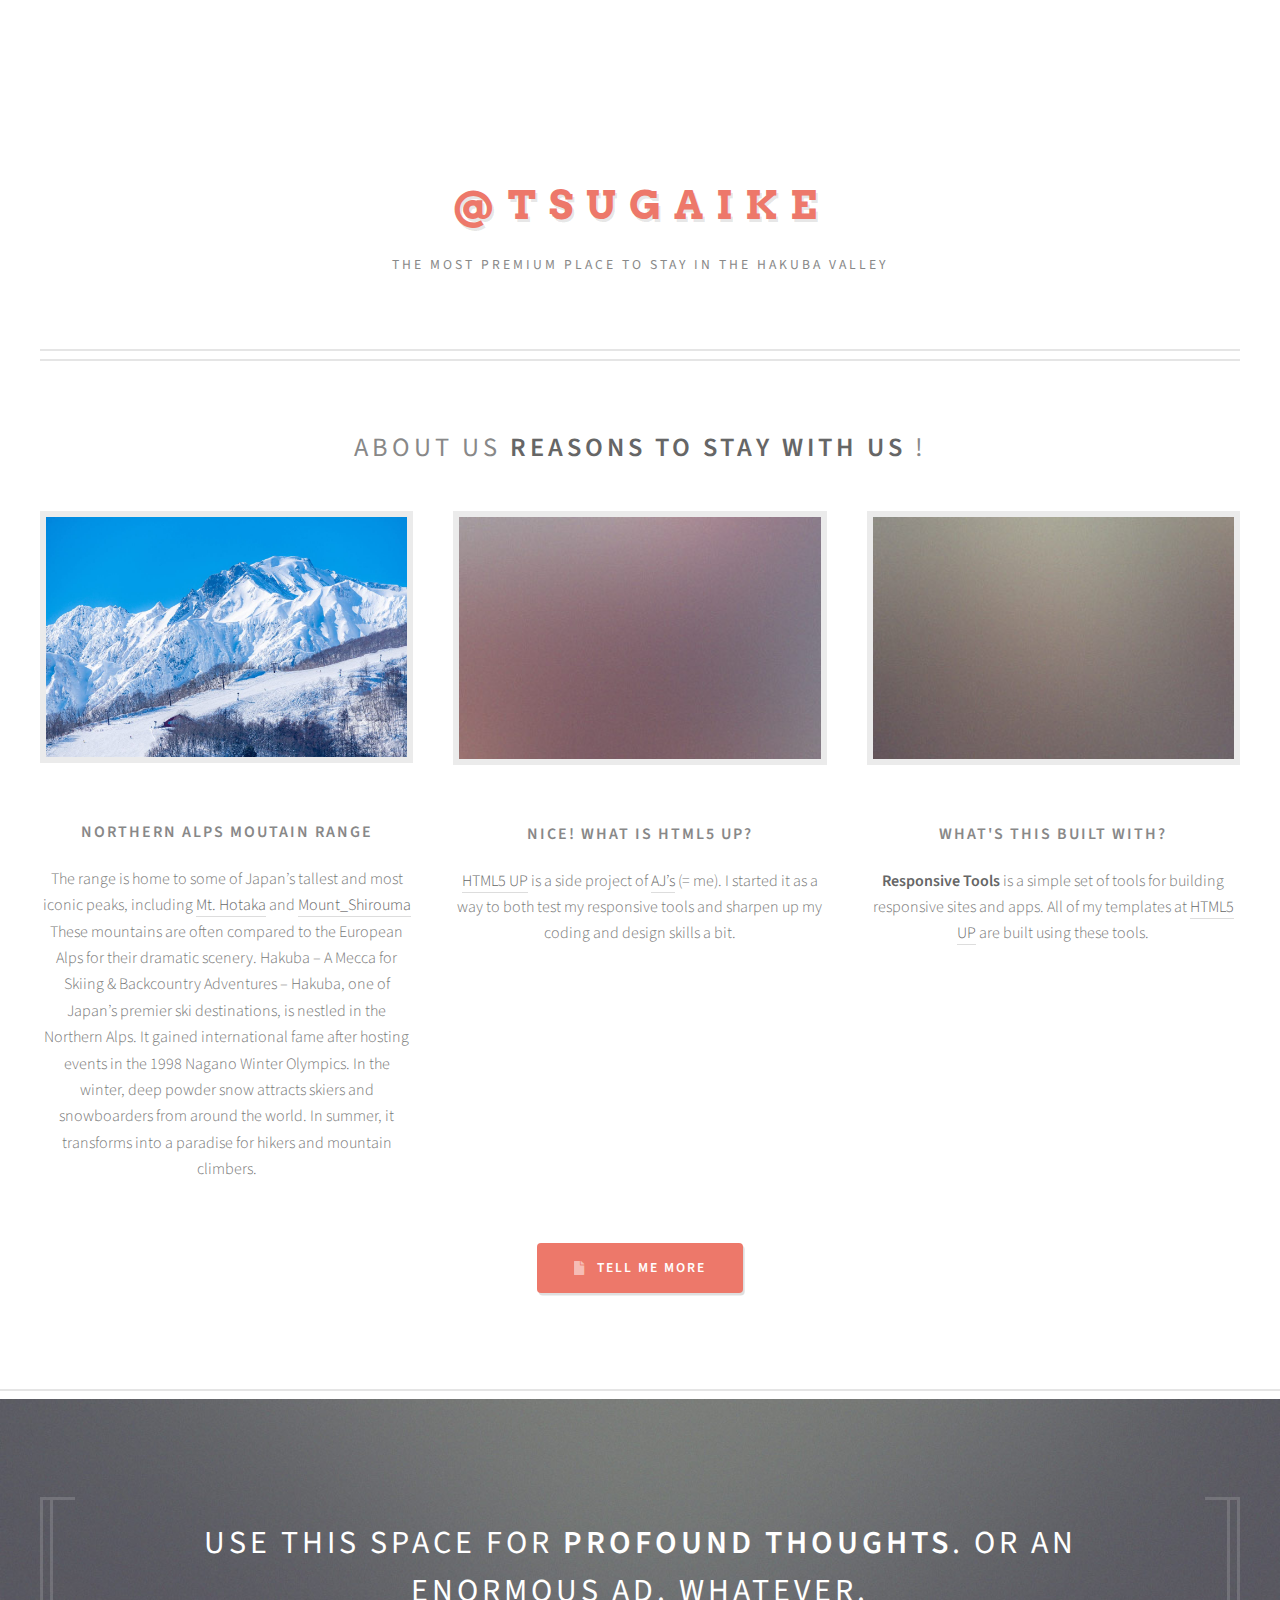
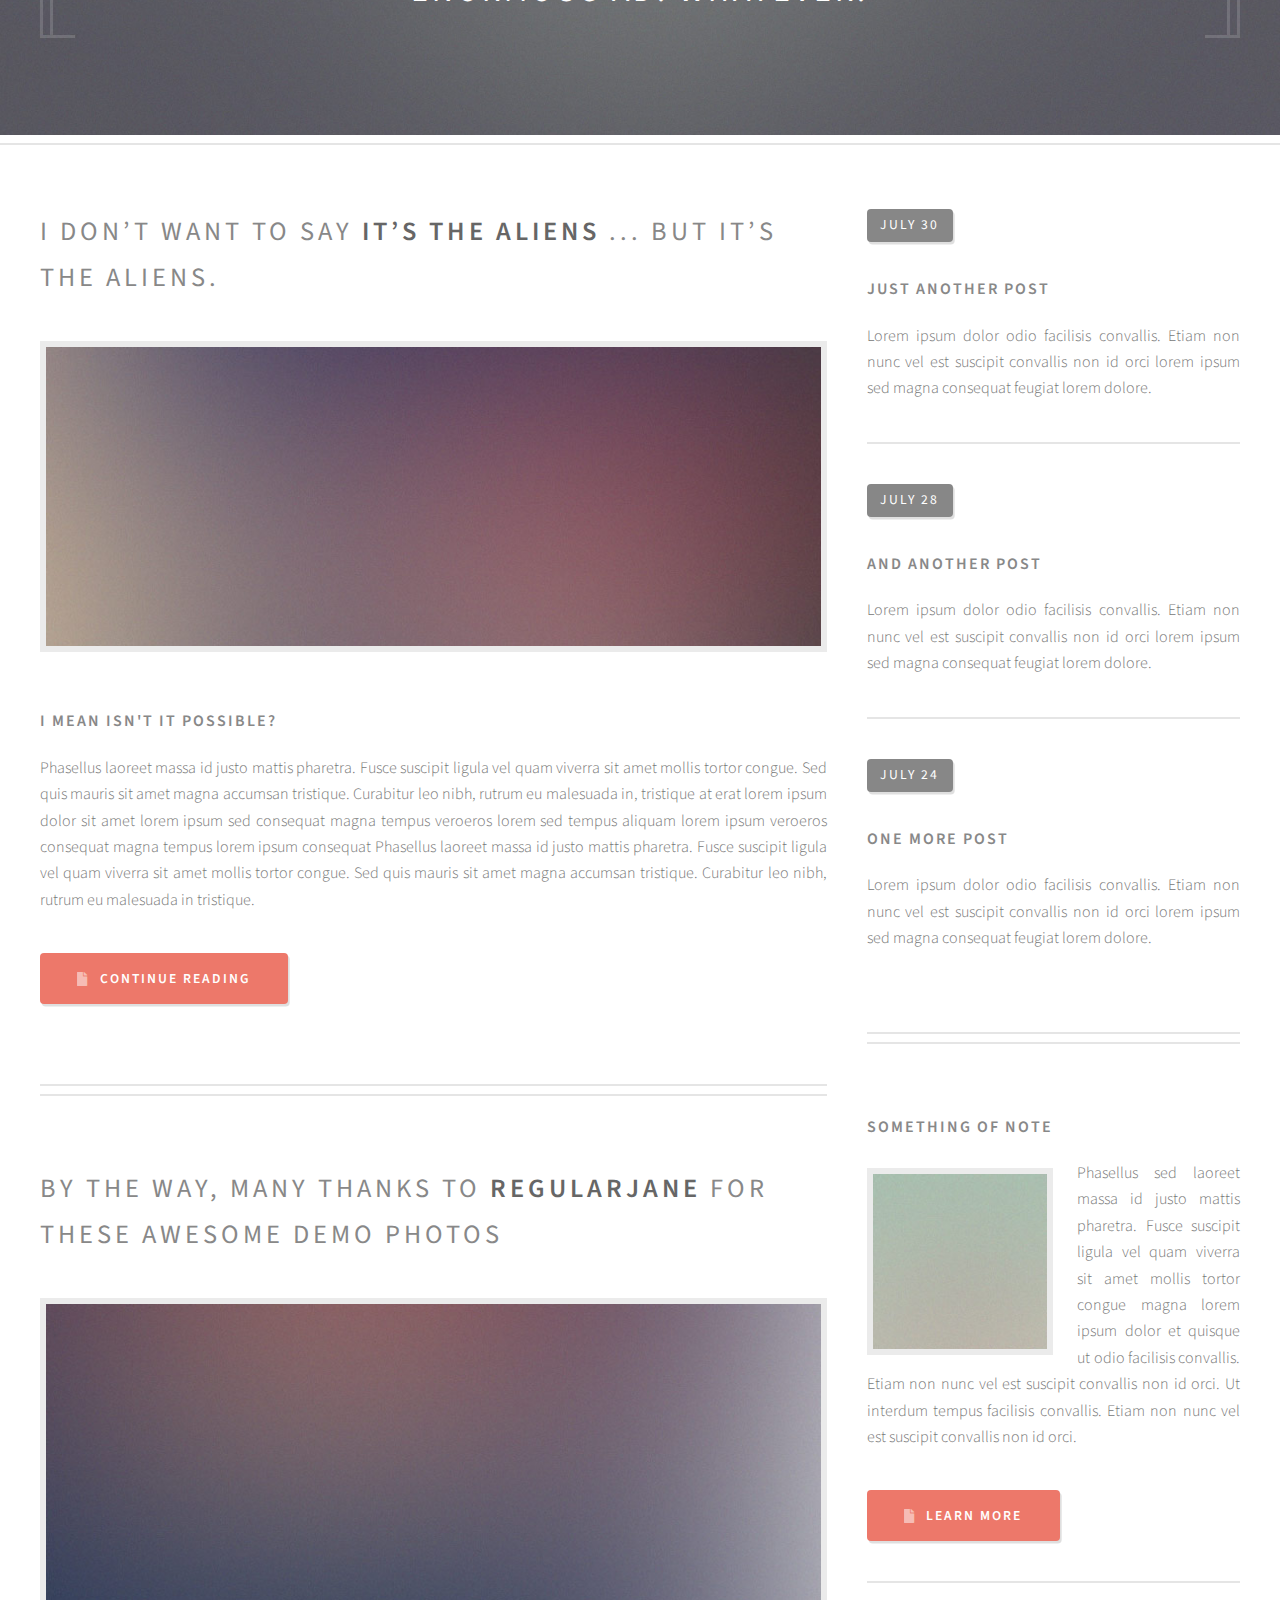
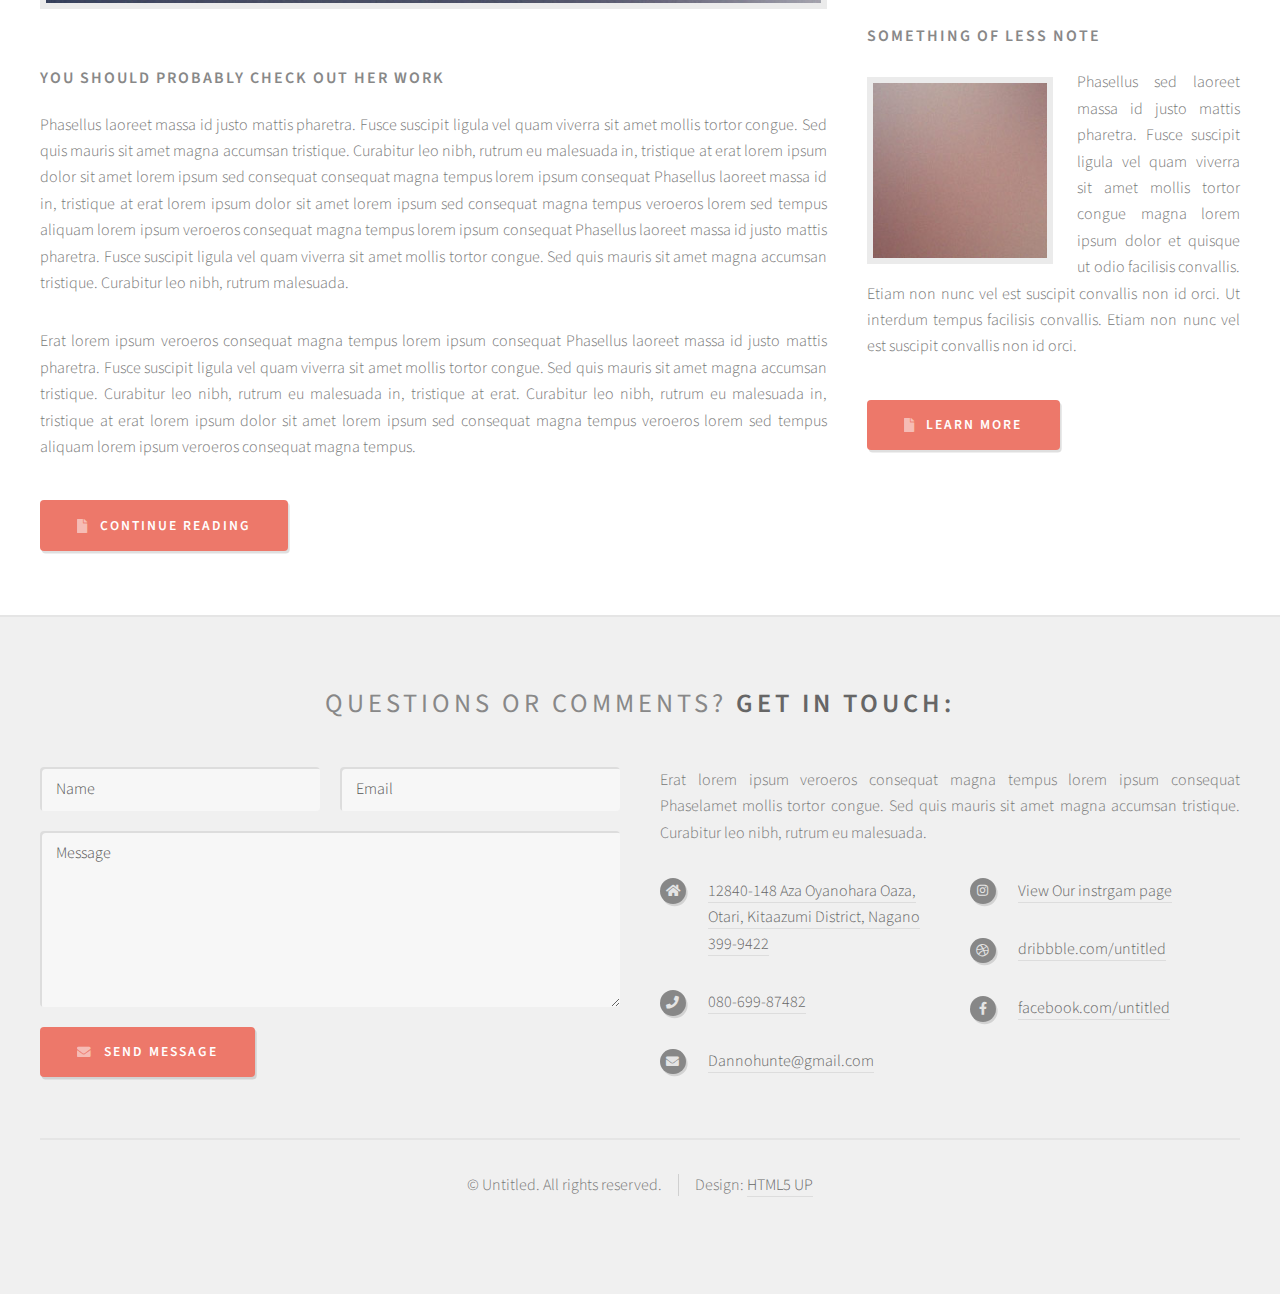
==== index.html @ 31a121dd "Update index.html" ====
<!DOCTYPE HTML>
<!--
	Strongly Typed by HTML5 UP
	html5up.net | @ajlkn
	Free for personal and commercial use under the CCA 3.0 license (html5up.net/license)
-->
<html>
	<head>
		<title>@Tsugaike </title>

		<meta charset="utf-8" />
		<meta name="viewport" content="width=device-width, initial-scale=1, user-scalable=no" />
		<link rel="stylesheet" href="assets/css/main.css" />
		<link rel="icon" type= "image/jpg" href="ski-resort-hakuba_8.jpg">
	</head>
	<body class="homepage is-preload">
		<div id="page-wrapper">

			<!-- Header -->
				<section id="header">
					<div class="container">

						<!-- Logo -->
						        <ing src = "ski-resort-hakuba_8.jpg"  >
							<h1 id="logo">@Tsugaike </h1>
							<p> The most premium place to stay in the Hakuba valley </p>

						

					</div>
				</section>

			<!-- Features -->
				<section id="features">
					<div class="container">
						<header>
							<h2> about us  <strong> reasons to stay with us </strong>!</h2>
						</header>
						<div class="row aln-center">
							<div class="col-4 col-6-medium col-12-small">

								<!-- Feature -->
									<section>
										<a href="#" class="image featured"><img src="ski-resort-hakuba_8.jpg" alt="" /></a>
										<header>
											<h3> northern alps moutain range </h3>
										</header>
										<p> The range is home to some of Japan’s tallest and most iconic peaks, including <a href="https://en.wikipedia.org/wiki/Mount_Hotakadake" target=_blank >Mt. Hotaka</a> and <A href ="https://en.wikipedia.org/wiki/Mount_Shirouma" target=_blank>Mount_Shirouma</A> These mountains are often compared to the European Alps for their dramatic scenery.

Hakuba – A Mecca for Skiing & Backcountry Adventures – Hakuba, one of Japan’s premier ski destinations, is nestled in the Northern Alps. It gained international fame after hosting events in the 1998 Nagano Winter Olympics. In the winter, deep powder snow attracts skiers and snowboarders from around the world. In summer, it transforms into a paradise for hikers and mountain climbers.
										
									</section>

							</div>
							<div class="col-4 col-6-medium col-12-small">

								<!-- Feature -->
									<section>
										<a href="#" class="image featured"><img src="images/pic02.jpg" alt="" /></a>
										<header>
											<h3>Nice! What is HTML5 UP?</h3>
										</header>
										<p><a href="http://html5up.net">HTML5 UP</a> is a side project of <a href="http://twitter.com/ajlkn">AJ’s</a> (= me).
										I started it as a way to both test my responsive tools and sharpen up my coding
										and design skills a bit.</p>
									</section>

							</div>
							<div class="col-4 col-6-medium col-12-small">

								<!-- Feature -->
									<section>
										<a href="#" class="image featured"><img src="images/pic03.jpg" alt="" /></a>
										<header>
											<h3>What's this built with?</h3>
										</header>
										<p><strong>Responsive Tools</strong> is a simple set of tools for building responsive
										sites and apps. All of my templates at <a href="http://html5up.net">HTML5 UP</a> are built using these tools.</p>
									</section>

							</div>
							<div class="col-12">
								<ul class="actions">
									<li><a href="#" class="button icon solid fa-file">Tell Me More</a></li>
								</ul>
							</div>
						</div>
					</div>
				</section>

			<!-- Banner -->
				<section id="banner">
					<div class="container">
						<p>Use this space for <strong>profound thoughts</strong>.<br />
						Or an enormous ad. Whatever.</p>
					</div>
				</section>

			<!-- Main -->
				<section id="main">
					<div class="container">
						<div class="row">

							<!-- Content -->
								<div id="content" class="col-8 col-12-medium">

									<!-- Post -->
										<article class="box post">
											<header>
												<h2><a href="#">I don’t want to say <strong>it’s the aliens</strong> ...<br />
												but it’s the aliens.</a></h2>
											</header>
											<a href="#" class="image featured"><img src="images/pic04.jpg" alt="" /></a>
											<h3>I mean isn't it possible?</h3>
											<p>Phasellus laoreet massa id justo mattis pharetra. Fusce suscipit
											ligula vel quam viverra sit amet mollis tortor congue. Sed quis mauris
											sit amet magna accumsan tristique. Curabitur leo nibh, rutrum eu malesuada
											in, tristique at erat lorem ipsum dolor sit amet lorem ipsum sed consequat
											magna tempus veroeros lorem sed tempus aliquam lorem ipsum veroeros
											consequat magna tempus lorem ipsum consequat Phasellus laoreet massa id
											justo mattis pharetra. Fusce suscipit ligula vel quam viverra sit amet
											mollis tortor congue. Sed quis mauris sit amet magna accumsan tristique.
											Curabitur leo nibh, rutrum eu malesuada in tristique.</p>
											<ul class="actions">
												<li><a href="#" class="button icon solid fa-file">Continue Reading</a></li>
											</ul>
										</article>

									<!-- Post -->
										<article class="box post">
											<header>
												<h2><a href="#">By the way, many thanks to <strong>regularjane</strong>
												for these awesome demo photos</a></h2>
											</header>
											<a href="#" class="image featured"><img src="images/pic05.jpg" alt="" /></a>
											<h3>You should probably check out her work</h3>
											<p>Phasellus laoreet massa id justo mattis pharetra. Fusce suscipit
											ligula vel quam viverra sit amet mollis tortor congue. Sed quis mauris
											sit amet magna accumsan tristique. Curabitur leo nibh, rutrum eu malesuada
											in, tristique at erat lorem ipsum dolor sit amet lorem ipsum sed consequat
											consequat magna tempus lorem ipsum consequat Phasellus laoreet massa id
											in, tristique at erat lorem ipsum dolor sit amet lorem ipsum sed consequat
											magna tempus veroeros lorem sed tempus aliquam lorem ipsum veroeros
											consequat magna tempus lorem ipsum consequat Phasellus laoreet massa id
											justo mattis pharetra. Fusce suscipit ligula vel quam viverra sit amet
											mollis tortor congue. Sed quis mauris sit amet magna accumsan tristique.
											Curabitur leo nibh, rutrum malesuada.</p>
											<p>Erat lorem ipsum veroeros consequat magna tempus lorem ipsum consequat
											Phasellus laoreet massa id justo mattis pharetra. Fusce suscipit ligula
											vel quam viverra sit amet mollis tortor congue. Sed quis mauris sit amet
											magna accumsan tristique. Curabitur leo nibh, rutrum eu malesuada in,
											tristique at erat. Curabitur leo nibh, rutrum eu malesuada in, tristique
											at erat lorem ipsum dolor sit amet lorem ipsum sed consequat magna
											tempus veroeros lorem sed tempus aliquam lorem ipsum veroeros consequat
											magna tempus.</p>
											<ul class="actions">
												<li><a href="#" class="button icon solid fa-file">Continue Reading</a></li>
											</ul>
										</article>

								</div>

							<!-- Sidebar -->
								<div id="sidebar" class="col-4 col-12-medium">

									<!-- Excerpts -->
										<section>
											<ul class="divided">
												<li>

													<!-- Excerpt -->
														<article class="box excerpt">
															<header>
																<span class="date">July 30</span>
																<h3><a href="#">Just another post</a></h3>
															</header>
															<p>Lorem ipsum dolor odio facilisis convallis. Etiam non nunc vel est
															suscipit convallis non id orci lorem ipsum sed magna consequat feugiat lorem dolore.</p>
														</article>

												</li>
												<li>

													<!-- Excerpt -->
														<article class="box excerpt">
															<header>
																<span class="date">July 28</span>
																<h3><a href="#">And another post</a></h3>
															</header>
															<p>Lorem ipsum dolor odio facilisis convallis. Etiam non nunc vel est
															suscipit convallis non id orci lorem ipsum sed magna consequat feugiat lorem dolore.</p>
														</article>

												</li>
												<li>

													<!-- Excerpt -->
														<article class="box excerpt">
															<header>
																<span class="date">July 24</span>
																<h3><a href="#">One more post</a></h3>
															</header>
															<p>Lorem ipsum dolor odio facilisis convallis. Etiam non nunc vel est
															suscipit convallis non id orci lorem ipsum sed magna consequat feugiat lorem dolore.</p>
														</article>

												</li>
											</ul>
										</section>

									<!-- Highlights -->
										<section>
											<ul class="divided">
												<li>

													<!-- Highlight -->
														<article class="box highlight">
															<header>
																<h3><a href="#">Something of note</a></h3>
															</header>
															<a href="#" class="image left"><img src="images/pic06.jpg" alt="" /></a>
															<p>Phasellus sed laoreet massa id justo mattis pharetra. Fusce suscipit ligula vel quam
															viverra sit amet mollis tortor congue magna lorem ipsum dolor et quisque ut odio facilisis
															convallis. Etiam non nunc vel est suscipit convallis non id orci. Ut interdum tempus
															facilisis convallis. Etiam non nunc vel est suscipit convallis non id orci.</p>
															<ul class="actions">
																<li><a href="#" class="button icon solid fa-file">Learn More</a></li>
															</ul>
														</article>

												</li>
												<li>

													<!-- Highlight -->
														<article class="box highlight">
															<header>
																<h3><a href="#">Something of less note</a></h3>
															</header>
															<a href="#" class="image left"><img src="images/pic07.jpg" alt="" /></a>
															<p>Phasellus sed laoreet massa id justo mattis pharetra. Fusce suscipit ligula vel quam
															viverra sit amet mollis tortor congue magna lorem ipsum dolor et quisque ut odio facilisis
															convallis. Etiam non nunc vel est suscipit convallis non id orci. Ut interdum tempus
															facilisis convallis. Etiam non nunc vel est suscipit convallis non id orci.</p>
															<ul class="actions">
																<li><a href="#" class="button icon solid fa-file">Learn More</a></li>
															</ul>
														</article>

												</li>
											</ul>
										</section>

								</div>

						</div>
					</div>
				</section>

			<!-- Footer -->
				<section id="footer">
					<div class="container">
						<header>
							<h2>Questions or comments? <strong>Get in touch:</strong></h2>
						</header>
						<div class="row">
							<div class="col-6 col-12-medium">
								<section>
									<form method="post" action="#">
										<div class="row gtr-50">
											<div class="col-6 col-12-small">
												<input name="name" placeholder="Name" type="text" />
											</div>
											<div class="col-6 col-12-small">
												<input name="email" placeholder="Email" type="text" />
											</div>
											<div class="col-12">
												<textarea name="message" placeholder="Message"></textarea>
											</div>
											<div class="col-12">
												<a href="dannohunter@gmail.com" class="form-button-submit button icon solid fa-envelope">Send Message</a>
											</div>
										</div>
									</form>
								</section>
							</div>
							<div class="col-6 col-12-medium">
								<section>
									<p>Erat lorem ipsum veroeros consequat magna tempus lorem ipsum consequat Phaselamet
									mollis tortor congue. Sed quis mauris sit amet magna accumsan tristique. Curabitur
									leo nibh, rutrum eu malesuada.</p>
									<div class="row">
										<div class="col-6 col-12-small">
											<ul class="icons">
												<li class="icon solid fa-home">
												<a href="https://www.google.com/maps/place/'@Tsugaike'/@36.7524312,137.8669618,610m/data=!3m2!1e3!4b1!4m9!3m8!1s0x5ff7ccdcc2e6ad03:0x7ef85ee8446714c2!5m2!4m1!1i2!8m2!3d36.7524312!4d137.8695367!16s%2Fg%2F11b7vy5gbr?entry=ttu&g_ep=EgoyMDI1MDIyNi4xIKXMDSoASAFQAw%3D%3D" target =_blank title = "View on google maps" >	
												 12840-148 Aza Oyanohara Oaza, Otari, Kitaazumi District, Nagano 399-9422
												</a>
												</li>
												<li class="icon solid fa-phone">
												 <a href="tel:080-699-87482">080-699-87482</a>
												</li>
												<li class="icon solid fa-envelope">
													<a href="Dannohunte@gmail.com">Dannohunte@gmail.com</a>
												</li>
											</ul>
										</div>
										<div class="col-6 col-12-small">
											<ul class="icons">
												<li class="icon brands fa-instagram">
													<a href="https://www.instagram.com/attsugaike/" target =_blank> View Our instrgam page  </a>
												</li>
												<li class="icon brands fa-dribbble">
													<a href="#">dribbble.com/untitled</a>
												</li>
												<li class="icon brands fa-facebook-f">
													<a href="#">facebook.com/untitled</a>
												</li>
											</ul>
										</div>
									</div>
								</section>
							</div>
						</div>
					</div>
					<div id="copyright" class="container">
						<ul class="links">
							<li>&copy; Untitled. All rights reserved.</li><li>Design: <a href="http://html5up.net">HTML5 UP</a></li>
						</ul>
					</div>
				</section>

		</div>

		<!-- Scripts -->
			<script src="assets/js/jquery.min.js"></script>
			<script src="assets/js/jquery.dropotron.min.js"></script>
			<script src="assets/js/browser.min.js"></script>
			<script src="assets/js/breakpoints.min.js"></script>
			<script src="assets/js/util.js"></script>
			<script src="assets/js/main.js"></script>

	</body>
</html>
---- assets/css/main.css ----
@import url("fontawesome-all.min.css");
@import url("https://fonts.googleapis.com/css?family=Source+Sans+Pro:300,400,600|Arvo:700");

/*
	Strongly Typed by HTML5 UP
	html5up.net | @ajlkn
	Free for personal and commercial use under the CCA 3.0 license (html5up.net/license)
*/

html, body, div, span, applet, object,
iframe, h1, h2, h3, h4, h5, h6, p, blockquote,
pre, a, abbr, acronym, address, big, cite,
code, del, dfn, em, img, ins, kbd, q, s, samp,
small, strike, strong, sub, sup, tt, var, b,
u, i, center, dl, dt, dd, ol, ul, li, fieldset,
form, label, legend, table, caption, tbody,
tfoot, thead, tr, th, td, article, aside,
canvas, details, embed, figure, figcaption,
footer, header, hgroup, menu, nav, output, ruby,
section, summary, time, mark, audio, video {
	margin: 0;
	padding: 0;
	border: 0;
	font-size: 100%;
	font: inherit;
	vertical-align: baseline;}

article, aside, details, figcaption, figure,
footer, header, hgroup, menu, nav, section {
	display: block;}
        body {
            background-image: src="ski-resort-hakuba_8.jpg";
            background-size: cover; 
            background-position: center; 
            background-repeat: no-repeat;
        }

body {
	line-height: 1;
}

ol, ul {
	list-style: none;
}

blockquote, q {
	quotes: none;
}

	blockquote:before, blockquote:after, q:before, q:after {
		content: '';
		content: none;
	}

table {
	border-collapse: collapse;
	border-spacing: 0;
}

body {
	-webkit-text-size-adjust: none;
}

mark {
	background-color: transparent;
	color: inherit;
}

input::-moz-focus-inner {
	border: 0;
	padding: 0;
}

input, select, textarea {
	-moz-appearance: none;
	-webkit-appearance: none;
	-ms-appearance: none;
	appearance: none;
}

/* Basic */

	html {
		box-sizing: border-box;
	}

	*, *:before, *:after {
		box-sizing: inherit;
	}

	body {
		background: #f0f0f0;
	}

		body.is-preload *, body.is-preload *:before, body.is-preload *:after {
			-moz-animation: none !important;
			-webkit-animation: none !important;
			-ms-animation: none !important;
			animation: none !important;
			-moz-transition: none !important;
			-webkit-transition: none !important;
			-ms-transition: none !important;
			transition: none !important;
		}

	body, input, textarea, select {
		font-family: 'Source Sans Pro';
		font-weight: 300;
		color: #777;
		line-height: 1.65em;
		font-size: 15pt;
	}

	h1, h2, h3, h4, h5, h6 {
		font-weight: 600;
		text-transform: uppercase;
		color: #888;
	}

	h1 a, h2 a, h3 a, h4 a, h5 a, h6 a {
		color: inherit;
		text-decoration: none;
		border: 0;
	}

	h2 {
		font-size: 1.65em;
		font-weight: 400;
		letter-spacing: 4px;
		margin: 0 0 1.5em 0;
		line-height: 1.75em;
	}

	h3 {
		font-size: 1em;
		letter-spacing: 2px;
		margin: 0 0 1.25em 0;
	}

	a {
		-moz-transition: color 0.25s ease-in-out, border-bottom-color 0.25s ease-in-out;
		-webkit-transition: color 0.25s ease-in-out, border-bottom-color 0.25s ease-in-out;
		-ms-transition: color 0.25s ease-in-out, border-bottom-color 0.25s ease-in-out;
		transition: color 0.25s ease-in-out, border-bottom-color 0.25s ease-in-out;
		color: #666;
		text-decoration: none;
		border-bottom: solid 1px #ddd;
	}

		a strong {
			-moz-transition: color 0.25s ease-in-out, border-bottom-color 0.25s ease-in-out;
			-webkit-transition: color 0.25s ease-in-out, border-bottom-color 0.25s ease-in-out;
			-ms-transition: color 0.25s ease-in-out, border-bottom-color 0.25s ease-in-out;
			transition: color 0.25s ease-in-out, border-bottom-color 0.25s ease-in-out;
		}

		a:hover {
			color: #ed786a;
			border-bottom-color: rgba(255, 255, 255, 0);
		}

			a:hover strong {
				color: #ed786a;
			}

	strong, b {
		font-weight: 600;
		color: #666;
	}

	em, i {
		font-style: italic;
	}

	sub {
		position: relative;
		top: 0.5em;
		font-size: 0.8em;
	}

	sup {
		position: relative;
		top: -0.5em;
		font-size: 0.8em;
	}

	hr {
		border: 0;
		border-top: solid 1px #ddd;
	}

	blockquote {
		border-left: solid 0.5em #ddd;
		padding: 1em 0 1em 2em;
		font-style: italic;
	}

	p {
		text-align: justify;
		margin-bottom: 2em;
	}

	ul, ol, dl, table, blockquote {
		margin-bottom: 2em;
	}

	br.clear {
		clear: both;
	}

/* Container */

	.container {
		margin: 0 auto;
		max-width: 100%;
		width: 70em;
	}

		@media screen and (max-width: 1680px) {

			.container {
				width: 68em;
			}

		}

		@media screen and (max-width: 1280px) {

			.container {
				width: calc(100% - 80px);
			}

		}

		@media screen and (max-width: 980px) {

			.container {
				width: calc(100% - 100px);
			}

		}

		@media screen and (max-width: 736px) {

			.container {
				width: calc(100% - 40px);
			}

		}

/* Row */

	.row {
		display: flex;
		flex-wrap: wrap;
		box-sizing: border-box;
		align-items: stretch;
	}

		.row > * {
			box-sizing: border-box;
		}

		.row.gtr-uniform > * > :last-child {
			margin-bottom: 0;
		}

		.row.aln-left {
			justify-content: flex-start;
		}

		.row.aln-center {
			justify-content: center;
		}

		.row.aln-right {
			justify-content: flex-end;
		}

		.row.aln-top {
			align-items: flex-start;
		}

		.row.aln-middle {
			align-items: center;
		}

		.row.aln-bottom {
			align-items: flex-end;
		}

		.row > .imp {
			order: -1;
		}

		.row > .col-1 {
			width: 8.33333%;
		}

		.row > .off-1 {
			margin-left: 8.33333%;
		}

		.row > .col-2 {
			width: 16.66667%;
		}

		.row > .off-2 {
			margin-left: 16.66667%;
		}

		.row > .col-3 {
			width: 25%;
		}

		.row > .off-3 {
			margin-left: 25%;
		}

		.row > .col-4 {
			width: 33.33333%;
		}

		.row > .off-4 {
			margin-left: 33.33333%;
		}

		.row > .col-5 {
			width: 41.66667%;
		}

		.row > .off-5 {
			margin-left: 41.66667%;
		}

		.row > .col-6 {
			width: 50%;
		}

		.row > .off-6 {
			margin-left: 50%;
		}

		.row > .col-7 {
			width: 58.33333%;
		}

		.row > .off-7 {
			margin-left: 58.33333%;
		}

		.row > .col-8 {
			width: 66.66667%;
		}

		.row > .off-8 {
			margin-left: 66.66667%;
		}

		.row > .col-9 {
			width: 75%;
		}

		.row > .off-9 {
			margin-left: 75%;
		}

		.row > .col-10 {
			width: 83.33333%;
		}

		.row > .off-10 {
			margin-left: 83.33333%;
		}

		.row > .col-11 {
			width: 91.66667%;
		}

		.row > .off-11 {
			margin-left: 91.66667%;
		}

		.row > .col-12 {
			width: 100%;
		}

		.row > .off-12 {
			margin-left: 100%;
		}

		.row.gtr-0 {
			margin-top: 0px;
			margin-left: 0px;
		}

			.row.gtr-0 > * {
				padding: 0px 0 0 0px;
			}

			.row.gtr-0.gtr-uniform {
				margin-top: 0px;
			}

				.row.gtr-0.gtr-uniform > * {
					padding-top: 0px;
				}

		.row.gtr-25 {
			margin-top: -12.5px;
			margin-left: -12.5px;
		}

			.row.gtr-25 > * {
				padding: 12.5px 0 0 12.5px;
			}

			.row.gtr-25.gtr-uniform {
				margin-top: -12.5px;
			}

				.row.gtr-25.gtr-uniform > * {
					padding-top: 12.5px;
				}

		.row.gtr-50 {
			margin-top: -25px;
			margin-left: -25px;
		}

			.row.gtr-50 > * {
				padding: 25px 0 0 25px;
			}

			.row.gtr-50.gtr-uniform {
				margin-top: -25px;
			}

				.row.gtr-50.gtr-uniform > * {
					padding-top: 25px;
				}

		.row {
			margin-top: -50px;
			margin-left: -50px;
		}

			.row > * {
				padding: 50px 0 0 50px;
			}

			.row.gtr-uniform {
				margin-top: -50px;
			}

				.row.gtr-uniform > * {
					padding-top: 50px;
				}

		.row.gtr-150 {
			margin-top: -75px;
			margin-left: -75px;
		}

			.row.gtr-150 > * {
				padding: 75px 0 0 75px;
			}

			.row.gtr-150.gtr-uniform {
				margin-top: -75px;
			}

				.row.gtr-150.gtr-uniform > * {
					padding-top: 75px;
				}

		.row.gtr-200 {
			margin-top: -100px;
			margin-left: -100px;
		}

			.row.gtr-200 > * {
				padding: 100px 0 0 100px;
			}

			.row.gtr-200.gtr-uniform {
				margin-top: -100px;
			}

				.row.gtr-200.gtr-uniform > * {
					padding-top: 100px;
				}

		@media screen and (max-width: 1680px) {

			.row {
				display: flex;
				flex-wrap: wrap;
				box-sizing: border-box;
				align-items: stretch;
			}

				.row > * {
					box-sizing: border-box;
				}

				.row.gtr-uniform > * > :last-child {
					margin-bottom: 0;
				}

				.row.aln-left {
					justify-content: flex-start;
				}

				.row.aln-center {
					justify-content: center;
				}

				.row.aln-right {
					justify-content: flex-end;
				}

				.row.aln-top {
					align-items: flex-start;
				}

				.row.aln-middle {
					align-items: center;
				}

				.row.aln-bottom {
					align-items: flex-end;
				}

				.row > .imp-xlarge {
					order: -1;
				}

				.row > .col-1-xlarge {
					width: 8.33333%;
				}

				.row > .off-1-xlarge {
					margin-left: 8.33333%;
				}

				.row > .col-2-xlarge {
					width: 16.66667%;
				}

				.row > .off-2-xlarge {
					margin-left: 16.66667%;
				}

				.row > .col-3-xlarge {
					width: 25%;
				}

				.row > .off-3-xlarge {
					margin-left: 25%;
				}

				.row > .col-4-xlarge {
					width: 33.33333%;
				}

				.row > .off-4-xlarge {
					margin-left: 33.33333%;
				}

				.row > .col-5-xlarge {
					width: 41.66667%;
				}

				.row > .off-5-xlarge {
					margin-left: 41.66667%;
				}

				.row > .col-6-xlarge {
					width: 50%;
				}

				.row > .off-6-xlarge {
					margin-left: 50%;
				}

				.row > .col-7-xlarge {
					width: 58.33333%;
				}

				.row > .off-7-xlarge {
					margin-left: 58.33333%;
				}

				.row > .col-8-xlarge {
					width: 66.66667%;
				}

				.row > .off-8-xlarge {
					margin-left: 66.66667%;
				}

				.row > .col-9-xlarge {
					width: 75%;
				}

				.row > .off-9-xlarge {
					margin-left: 75%;
				}

				.row > .col-10-xlarge {
					width: 83.33333%;
				}

				.row > .off-10-xlarge {
					margin-left: 83.33333%;
				}

				.row > .col-11-xlarge {
					width: 91.66667%;
				}

				.row > .off-11-xlarge {
					margin-left: 91.66667%;
				}

				.row > .col-12-xlarge {
					width: 100%;
				}

				.row > .off-12-xlarge {
					margin-left: 100%;
				}

				.row.gtr-0 {
					margin-top: 0px;
					margin-left: 0px;
				}

					.row.gtr-0 > * {
						padding: 0px 0 0 0px;
					}

					.row.gtr-0.gtr-uniform {
						margin-top: 0px;
					}

						.row.gtr-0.gtr-uniform > * {
							padding-top: 0px;
						}

				.row.gtr-25 {
					margin-top: -12.5px;
					margin-left: -12.5px;
				}

					.row.gtr-25 > * {
						padding: 12.5px 0 0 12.5px;
					}

					.row.gtr-25.gtr-uniform {
						margin-top: -12.5px;
					}

						.row.gtr-25.gtr-uniform > * {
							padding-top: 12.5px;
						}

				.row.gtr-50 {
					margin-top: -25px;
					margin-left: -25px;
				}

					.row.gtr-50 > * {
						padding: 25px 0 0 25px;
					}

					.row.gtr-50.gtr-uniform {
						margin-top: -25px;
					}

						.row.gtr-50.gtr-uniform > * {
							padding-top: 25px;
						}

				.row {
					margin-top: -50px;
					margin-left: -50px;
				}

					.row > * {
						padding: 50px 0 0 50px;
					}

					.row.gtr-uniform {
						margin-top: -50px;
					}

						.row.gtr-uniform > * {
							padding-top: 50px;
						}

				.row.gtr-150 {
					margin-top: -75px;
					margin-left: -75px;
				}

					.row.gtr-150 > * {
						padding: 75px 0 0 75px;
					}

					.row.gtr-150.gtr-uniform {
						margin-top: -75px;
					}

						.row.gtr-150.gtr-uniform > * {
							padding-top: 75px;
						}

				.row.gtr-200 {
					margin-top: -100px;
					margin-left: -100px;
				}

					.row.gtr-200 > * {
						padding: 100px 0 0 100px;
					}

					.row.gtr-200.gtr-uniform {
						margin-top: -100px;
					}

						.row.gtr-200.gtr-uniform > * {
							padding-top: 100px;
						}

		}

		@media screen and (max-width: 1280px) {

			.row {
				display: flex;
				flex-wrap: wrap;
				box-sizing: border-box;
				align-items: stretch;
			}

				.row > * {
					box-sizing: border-box;
				}

				.row.gtr-uniform > * > :last-child {
					margin-bottom: 0;
				}

				.row.aln-left {
					justify-content: flex-start;
				}

				.row.aln-center {
					justify-content: center;
				}

				.row.aln-right {
					justify-content: flex-end;
				}

				.row.aln-top {
					align-items: flex-start;
				}

				.row.aln-middle {
					align-items: center;
				}

				.row.aln-bottom {
					align-items: flex-end;
				}

				.row > .imp-large {
					order: -1;
				}

				.row > .col-1-large {
					width: 8.33333%;
				}

				.row > .off-1-large {
					margin-left: 8.33333%;
				}

				.row > .col-2-large {
					width: 16.66667%;
				}

				.row > .off-2-large {
					margin-left: 16.66667%;
				}

				.row > .col-3-large {
					width: 25%;
				}

				.row > .off-3-large {
					margin-left: 25%;
				}

				.row > .col-4-large {
					width: 33.33333%;
				}

				.row > .off-4-large {
					margin-left: 33.33333%;
				}

				.row > .col-5-large {
					width: 41.66667%;
				}

				.row > .off-5-large {
					margin-left: 41.66667%;
				}

				.row > .col-6-large {
					width: 50%;
				}

				.row > .off-6-large {
					margin-left: 50%;
				}

				.row > .col-7-large {
					width: 58.33333%;
				}

				.row > .off-7-large {
					margin-left: 58.33333%;
				}

				.row > .col-8-large {
					width: 66.66667%;
				}

				.row > .off-8-large {
					margin-left: 66.66667%;
				}

				.row > .col-9-large {
					width: 75%;
				}

				.row > .off-9-large {
					margin-left: 75%;
				}

				.row > .col-10-large {
					width: 83.33333%;
				}

				.row > .off-10-large {
					margin-left: 83.33333%;
				}

				.row > .col-11-large {
					width: 91.66667%;
				}

				.row > .off-11-large {
					margin-left: 91.66667%;
				}

				.row > .col-12-large {
					width: 100%;
				}

				.row > .off-12-large {
					margin-left: 100%;
				}

				.row.gtr-0 {
					margin-top: 0px;
					margin-left: 0px;
				}

					.row.gtr-0 > * {
						padding: 0px 0 0 0px;
					}

					.row.gtr-0.gtr-uniform {
						margin-top: 0px;
					}

						.row.gtr-0.gtr-uniform > * {
							padding-top: 0px;
						}

				.row.gtr-25 {
					margin-top: -10px;
					margin-left: -10px;
				}

					.row.gtr-25 > * {
						padding: 10px 0 0 10px;
					}

					.row.gtr-25.gtr-uniform {
						margin-top: -10px;
					}

						.row.gtr-25.gtr-uniform > * {
							padding-top: 10px;
						}

				.row.gtr-50 {
					margin-top: -20px;
					margin-left: -20px;
				}

					.row.gtr-50 > * {
						padding: 20px 0 0 20px;
					}

					.row.gtr-50.gtr-uniform {
						margin-top: -20px;
					}

						.row.gtr-50.gtr-uniform > * {
							padding-top: 20px;
						}

				.row {
					margin-top: -40px;
					margin-left: -40px;
				}

					.row > * {
						padding: 40px 0 0 40px;
					}

					.row.gtr-uniform {
						margin-top: -40px;
					}

						.row.gtr-uniform > * {
							padding-top: 40px;
						}

				.row.gtr-150 {
					margin-top: -60px;
					margin-left: -60px;
				}

					.row.gtr-150 > * {
						padding: 60px 0 0 60px;
					}

					.row.gtr-150.gtr-uniform {
						margin-top: -60px;
					}

						.row.gtr-150.gtr-uniform > * {
							padding-top: 60px;
						}

				.row.gtr-200 {
					margin-top: -80px;
					margin-left: -80px;
				}

					.row.gtr-200 > * {
						padding: 80px 0 0 80px;
					}

					.row.gtr-200.gtr-uniform {
						margin-top: -80px;
					}

						.row.gtr-200.gtr-uniform > * {
							padding-top: 80px;
						}

		}

		@media screen and (max-width: 980px) {

			.row {
				display: flex;
				flex-wrap: wrap;
				box-sizing: border-box;
				align-items: stretch;
			}

				.row > * {
					box-sizing: border-box;
				}

				.row.gtr-uniform > * > :last-child {
					margin-bottom: 0;
				}

				.row.aln-left {
					justify-content: flex-start;
				}

				.row.aln-center {
					justify-content: center;
				}

				.row.aln-right {
					justify-content: flex-end;
				}

				.row.aln-top {
					align-items: flex-start;
				}

				.row.aln-middle {
					align-items: center;
				}

				.row.aln-bottom {
					align-items: flex-end;
				}

				.row > .imp-medium {
					order: -1;
				}

				.row > .col-1-medium {
					width: 8.33333%;
				}

				.row > .off-1-medium {
					margin-left: 8.33333%;
				}

				.row > .col-2-medium {
					width: 16.66667%;
				}

				.row > .off-2-medium {
					margin-left: 16.66667%;
				}

				.row > .col-3-medium {
					width: 25%;
				}

				.row > .off-3-medium {
					margin-left: 25%;
				}

				.row > .col-4-medium {
					width: 33.33333%;
				}

				.row > .off-4-medium {
					margin-left: 33.33333%;
				}

				.row > .col-5-medium {
					width: 41.66667%;
				}

				.row > .off-5-medium {
					margin-left: 41.66667%;
				}

				.row > .col-6-medium {
					width: 50%;
				}

				.row > .off-6-medium {
					margin-left: 50%;
				}

				.row > .col-7-medium {
					width: 58.33333%;
				}

				.row > .off-7-medium {
					margin-left: 58.33333%;
				}

				.row > .col-8-medium {
					width: 66.66667%;
				}

				.row > .off-8-medium {
					margin-left: 66.66667%;
				}

				.row > .col-9-medium {
					width: 75%;
				}

				.row > .off-9-medium {
					margin-left: 75%;
				}

				.row > .col-10-medium {
					width: 83.33333%;
				}

				.row > .off-10-medium {
					margin-left: 83.33333%;
				}

				.row > .col-11-medium {
					width: 91.66667%;
				}

				.row > .off-11-medium {
					margin-left: 91.66667%;
				}

				.row > .col-12-medium {
					width: 100%;
				}

				.row > .off-12-medium {
					margin-left: 100%;
				}

				.row.gtr-0 {
					margin-top: 0px;
					margin-left: 0px;
				}

					.row.gtr-0 > * {
						padding: 0px 0 0 0px;
					}

					.row.gtr-0.gtr-uniform {
						margin-top: 0px;
					}

						.row.gtr-0.gtr-uniform > * {
							padding-top: 0px;
						}

				.row.gtr-25 {
					margin-top: -12.5px;
					margin-left: -12.5px;
				}

					.row.gtr-25 > * {
						padding: 12.5px 0 0 12.5px;
					}

					.row.gtr-25.gtr-uniform {
						margin-top: -12.5px;
					}

						.row.gtr-25.gtr-uniform > * {
							padding-top: 12.5px;
						}

				.row.gtr-50 {
					margin-top: -25px;
					margin-left: -25px;
				}

					.row.gtr-50 > * {
						padding: 25px 0 0 25px;
					}

					.row.gtr-50.gtr-uniform {
						margin-top: -25px;
					}

						.row.gtr-50.gtr-uniform > * {
							padding-top: 25px;
						}

				.row {
					margin-top: -50px;
					margin-left: -50px;
				}

					.row > * {
						padding: 50px 0 0 50px;
					}

					.row.gtr-uniform {
						margin-top: -50px;
					}

						.row.gtr-uniform > * {
							padding-top: 50px;
						}

				.row.gtr-150 {
					margin-top: -75px;
					margin-left: -75px;
				}

					.row.gtr-150 > * {
						padding: 75px 0 0 75px;
					}

					.row.gtr-150.gtr-uniform {
						margin-top: -75px;
					}

						.row.gtr-150.gtr-uniform > * {
							padding-top: 75px;
						}

				.row.gtr-200 {
					margin-top: -100px;
					margin-left: -100px;
				}

					.row.gtr-200 > * {
						padding: 100px 0 0 100px;
					}

					.row.gtr-200.gtr-uniform {
						margin-top: -100px;
					}

						.row.gtr-200.gtr-uniform > * {
							padding-top: 100px;
						}

		}

		@media screen and (max-width: 736px) {

			.row {
				display: flex;
				flex-wrap: wrap;
				box-sizing: border-box;
				align-items: stretch;
			}

				.row > * {
					box-sizing: border-box;
				}

				.row.gtr-uniform > * > :last-child {
					margin-bottom: 0;
				}

				.row.aln-left {
					justify-content: flex-start;
				}

				.row.aln-center {
					justify-content: center;
				}

				.row.aln-right {
					justify-content: flex-end;
				}

				.row.aln-top {
					align-items: flex-start;
				}

				.row.aln-middle {
					align-items: center;
				}

				.row.aln-bottom {
					align-items: flex-end;
				}

				.row > .imp-small {
					order: -1;
				}

				.row > .col-1-small {
					width: 8.33333%;
				}

				.row > .off-1-small {
					margin-left: 8.33333%;
				}

				.row > .col-2-small {
					width: 16.66667%;
				}

				.row > .off-2-small {
					margin-left: 16.66667%;
				}

				.row > .col-3-small {
					width: 25%;
				}

				.row > .off-3-small {
					margin-left: 25%;
				}

				.row > .col-4-small {
					width: 33.33333%;
				}

				.row > .off-4-small {
					margin-left: 33.33333%;
				}

				.row > .col-5-small {
					width: 41.66667%;
				}

				.row > .off-5-small {
					margin-left: 41.66667%;
				}

				.row > .col-6-small {
					width: 50%;
				}

				.row > .off-6-small {
					margin-left: 50%;
				}

				.row > .col-7-small {
					width: 58.33333%;
				}

				.row > .off-7-small {
					margin-left: 58.33333%;
				}

				.row > .col-8-small {
					width: 66.66667%;
				}

				.row > .off-8-small {
					margin-left: 66.66667%;
				}

				.row > .col-9-small {
					width: 75%;
				}

				.row > .off-9-small {
					margin-left: 75%;
				}

				.row > .col-10-small {
					width: 83.33333%;
				}

				.row > .off-10-small {
					margin-left: 83.33333%;
				}

				.row > .col-11-small {
					width: 91.66667%;
				}

				.row > .off-11-small {
					margin-left: 91.66667%;
				}

				.row > .col-12-small {
					width: 100%;
				}

				.row > .off-12-small {
					margin-left: 100%;
				}

				.row.gtr-0 {
					margin-top: 0px;
					margin-left: 0px;
				}

					.row.gtr-0 > * {
						padding: 0px 0 0 0px;
					}

					.row.gtr-0.gtr-uniform {
						margin-top: 0px;
					}

						.row.gtr-0.gtr-uniform > * {
							padding-top: 0px;
						}

				.row.gtr-25 {
					margin-top: -7.5px;
					margin-left: -7.5px;
				}

					.row.gtr-25 > * {
						padding: 7.5px 0 0 7.5px;
					}

					.row.gtr-25.gtr-uniform {
						margin-top: -7.5px;
					}

						.row.gtr-25.gtr-uniform > * {
							padding-top: 7.5px;
						}

				.row.gtr-50 {
					margin-top: -15px;
					margin-left: -15px;
				}

					.row.gtr-50 > * {
						padding: 15px 0 0 15px;
					}

					.row.gtr-50.gtr-uniform {
						margin-top: -15px;
					}

						.row.gtr-50.gtr-uniform > * {
							padding-top: 15px;
						}

				.row {
					margin-top: -30px;
					margin-left: -30px;
				}

					.row > * {
						padding: 30px 0 0 30px;
					}

					.row.gtr-uniform {
						margin-top: -30px;
					}

						.row.gtr-uniform > * {
							padding-top: 30px;
						}

				.row.gtr-150 {
					margin-top: -45px;
					margin-left: -45px;
				}

					.row.gtr-150 > * {
						padding: 45px 0 0 45px;
					}

					.row.gtr-150.gtr-uniform {
						margin-top: -45px;
					}

						.row.gtr-150.gtr-uniform > * {
							padding-top: 45px;
						}

				.row.gtr-200 {
					margin-top: -60px;
					margin-left: -60px;
				}

					.row.gtr-200 > * {
						padding: 60px 0 0 60px;
					}

					.row.gtr-200.gtr-uniform {
						margin-top: -60px;
					}

						.row.gtr-200.gtr-uniform > * {
							padding-top: 60px;
						}

		}

/* Sections/Article */

	section, article {
		margin-bottom: 3em;
	}

	section > :last-child,
	article > :last-child,
	section:last-child,
	article:last-child {
		margin-bottom: 0;
	}

/* Image */

	.image {
		-moz-transition: opacity 0.25s ease-in-out;
		-webkit-transition: opacity 0.25s ease-in-out;
		-ms-transition: opacity 0.25s ease-in-out;
		transition: opacity 0.25s ease-in-out;
		display: inline-block;
		border: solid 6px #ebebeb !important;
	}

		.image:hover {
			opacity: 0.9;
		}

		.image img {
			display: block;
			width: 100%;
		}

		.image.fit {
			display: block;
			width: 100%;
		}

		.image.featured {
			display: block;
			width: 100%;
			margin: 0 0 3.5em 0;
		}

		.image.left {
			float: left;
			margin: 0 1.5em 1.5em 0;
			position: relative;
			top: 0.5em;
		}

		.image.centered {
			display: block;
			margin: 0 0 2em 0;
		}

			.image.centered img {
				margin: 0 auto;
				width: auto;
			}

/* List */

	ul {
		list-style: disc;
		padding-left: 1em;
	}

		ul li {
			padding-left: 0.5em;
			margin: 0.75em 0 0.75em 0;
		}

			ul li:first-child {
				margin-top: 0;
			}

	ol {
		list-style: decimal;
		padding-left: 1em;
	}

		ol li {
			padding-left: 0.5em;
			margin: 0.75em 0 0.75em 0;
		}

			ol li:first-child {
				margin-top: 0;
			}

/* Links */

	ul.links {
		list-style: none;
		padding-left: 0;
	}

		ul.links li {
			display: inline;
			border-left: solid 1px #d0d0d0;
			padding-left: 1em;
			margin: 0 0 0 1em;
		}

			ul.links li:first-child {
				margin-left: 0;
				padding-left: 0;
				border-left: 0;
			}

/* Actions */

	ul.actions {
		margin-top: 2.5em;
		clear: both;
		list-style: none;
		padding-left: 0;
	}

		ul.actions li {
			padding-left: 0;
			display: inline-block;
			margin: 0 0 0 1em;
		}

			ul.actions li:first-child {
				margin-left: 0;
			}

/* Divided */

	ul.divided {
		list-style: none;
		padding-left: 0;
	}

		ul.divided li {
			border-top: solid 2px #e5e5e5;
			padding-left: 0;
			margin: 2.5em 0 0 0;
			padding: 2.5em 0 0 0;
		}

			ul.divided li:first-child {
				border-top: 0;
				margin-top: 0;
				padding-top: 0;
			}

/* Icons */

	ul.icons {
		list-style: none;
		padding-left: 0;
	}

		ul.icons > li {
			position: relative;
			padding: 2em 0 0 3em;
			margin: 0;
		}

			ul.icons > li:before {
				position: absolute;
				left: 0;
				top: 2.6em;
				display: block;
				font-size: 0.8em;
				background: #878787;
				color: #e4e4e4;
				width: 2em;
				height: 2em;
				border-radius: 2em;
				line-height: 2em;
				text-align: center;
				box-shadow: 0.125em 0.175em 0 0 rgba(0, 0, 0, 0.125);
			}

			ul.icons > li:first-child {
				padding-top: 0;
			}

				ul.icons > li:first-child:before {
					top: 0;
				}

/* Form */

	form label {
		font-weight: 600;
		text-transform: uppercase;
		color: #888;
		display: block;
		margin: 0 0 1em 0;
	}

	form input[type="text"],
	form input[type="email"],
	form input[type="password"],
	form select,
	form textarea {
		-moz-transition: background-color 0.25s ease-in-out;
		-webkit-transition: background-color 0.25s ease-in-out;
		-ms-transition: background-color 0.25s ease-in-out;
		transition: background-color 0.25s ease-in-out;
		-webkit-appearance: none;
		display: block;
		border: 0;
		background: #e8e8e8;
		width: 100%;
		box-shadow: inset 2px 2px 0px 0px rgba(0, 0, 0, 0.1);
		border-radius: 4px;
		line-height: 1.25em;
		padding: 0.75em 1em 0.75em 1em;
	}

		form input[type="text"]:focus,
		form input[type="email"]:focus,
		form input[type="password"]:focus,
		form select:focus,
		form textarea:focus {
			background: #f0f0f0;
		}

	form textarea {
		min-height: 11em;
	}

	form ::-webkit-input-placeholder {
		color: #555 !important;
		line-height: 1.35em;
	}

	form :-moz-placeholder {
		color: #555 !important;
	}

	form ::-moz-placeholder {
		color: #555 !important;
	}

	form :-ms-input-placeholder {
		color: #555 !important;
	}

	form ::-moz-focus-inner {
		border: 0;
	}

/* Table */

	table {
		width: 100%;
	}

		table tbody tr {
			border-top: solid 1px #E5E5E5;
		}

			table tbody tr:first-child {
				border-top: 0;
			}

		table td {
			padding: 0.75em 1em 0.75em 1em;
		}

		table th {
			text-align: left;
			font-weight: bold;
			padding: 0.75em 1em 0.75em 1em;
		}

		table thead {
			background: #878787;
			color: #fff;
			font-weight: 400;
			text-transform: uppercase;
			border: 0;
			box-shadow: 0.125em 0.175em 0 0 rgba(0, 0, 0, 0.125);
			font-size: 0.85em;
			letter-spacing: 2px;
		}

		table tfoot {
			background: #F0F0F0;
			border-top: solid 2px #E5E5E5;
		}

/* Button */

	input[type="button"],
	input[type="submit"],
	input[type="reset"],
	button,
	.button {
		-moz-transition: all 0.25s ease-in-out;
		-webkit-transition: all 0.25s ease-in-out;
		-ms-transition: all 0.25s ease-in-out;
		transition: all 0.25s ease-in-out;
		-webkit-appearance: none;
		position: relative;
		display: inline-block;
		background: #ed786a;
		color: #fff !important;
		text-transform: uppercase;
		border-radius: 4px;
		border: 0;
		outline: 0;
		font-size: 1em;
		box-shadow: 0.125em 0.175em 0 0 rgba(0, 0, 0, 0.125);
		font-weight: 600;
		text-align: center;
		font-size: 0.85em;
		letter-spacing: 2px;
		padding: 0.85em 2.75em 0.85em 2.75em;
	}

		input[type="button"].icon:before,
		input[type="submit"].icon:before,
		input[type="reset"].icon:before,
		button.icon:before,
		.button.icon:before {
			position: relative;
			padding-right: 0.75em;
			opacity: 0.5;
			top: 0.05em;
		}

		input[type="button"]:hover,
		input[type="submit"]:hover,
		input[type="reset"]:hover,
		button:hover,
		.button:hover {
			background: #fd887a;
		}

		input[type="button"]:active,
		input[type="submit"]:active,
		input[type="reset"]:active,
		button:active,
		.button:active {
			background: #ed786a;
		}

		input[type="button"].alt,
		input[type="submit"].alt,
		input[type="reset"].alt,
		button.alt,
		.button.alt {
			background: #878787;
		}

			input[type="button"].alt:hover,
			input[type="submit"].alt:hover,
			input[type="reset"].alt:hover,
			button.alt:hover,
			.button.alt:hover {
				background: #979797;
			}

			input[type="button"].alt:active,
			input[type="submit"].alt:active,
			input[type="reset"].alt:active,
			button.alt:active,
			.button.alt:active {
				background: #878787;
			}

/* Box */

	.no-sidebar .box.post > header {
		text-align: center;
	}

	.box.excerpt .date {
		background: #878787;
		color: #fff;
		font-weight: 400;
		text-transform: uppercase;
		border-radius: 4px;
		border: 0;
		box-shadow: 0.125em 0.175em 0 0 rgba(0, 0, 0, 0.125);
		display: inline-block;
		font-size: 0.85em;
		letter-spacing: 2px;
		padding: 0.25em 1em 0.25em 1em;
		margin: 0 0 2.5em 0;
	}

/* Icons */

	.icon {
		text-decoration: none;
		position: relative;
		text-decoration: none;
	}

		.icon:before {
			-moz-osx-font-smoothing: grayscale;
			-webkit-font-smoothing: antialiased;
			display: inline-block;
			font-style: normal;
			font-variant: normal;
			text-rendering: auto;
			line-height: 1;
			text-transform: none !important;
			font-family: 'Font Awesome 5 Free';
			font-weight: 400;
		}

		.icon:before {
			line-height: inherit;
		}

		.icon > .label {
			display: none;
		}

		.icon.solid:before {
			font-weight: 900;
		}

		.icon.brands:before {
			font-family: 'Font Awesome 5 Brands';
		}

/* Page Wrapper */

	#page-wrapper > section {
		margin-bottom: 0;
	}

/* Header */

	#header {
		position: relative;
		position: relative;
		background: #fff;
		text-align: center;
	}

		#header > .container {
			padding: 14em 0 7em 0;
			border-bottom: solid 2px #e5e5e5;
			box-shadow: inset 0px -8px 0px 0px #fff, inset 0px -10px 0px 0px #e5e5e5;
		}

		#header h1 {
			font-family: 'Arvo';
			font-weight: 700;
			color: #ed786a;
			text-shadow: 0.05em 0.075em 0 rgba(0, 0, 0, 0.1);
			font-size: 3em;
			letter-spacing: 13px;
		}

			#header h1 a {
				border: 0;
			}

		#header p {
			text-transform: uppercase;
			font-weight: 400;
			color: #888;
			margin: 2.5em 0 0 0;
			font-size: 0.85em;
			letter-spacing: 3px;
			text-align: center;
		}

/* Nav */

	#nav {
		position: absolute;
		top: 3em;
		left: 0;
		width: 100%;
		cursor: default;
	}

		#nav > ul > li {
			display: inline-block;
			padding-right: 2em;
		}

			#nav > ul > li:last-child {
				padding-right: 0;
			}

			#nav > ul > li > a {
				border: 0;
				text-decoration: none;
				text-transform: uppercase;
				font-weight: 400;
				color: #777;
				outline: 0;
				display: block;
			}

				#nav > ul > li > a:before {
					display: inline-block;
					background: #878787;
					color: #e4e4e4;
					width: 2.25em;
					font-size: 0.8em;
					height: 2.25em;
					border-radius: 2.25em;
					line-height: 2.1em;
					text-align: center;
					box-shadow: 0.125em 0.175em 0 0 rgba(0, 0, 0, 0.125);
					margin-right: 0.75em;
					-moz-transition: color 0.25s ease-in-out, background 0.25s ease-in-out;
					-webkit-transition: color 0.25s ease-in-out, background 0.25s ease-in-out;
					-o-transition: color 0.25s ease-in-out, background 0.25s ease-in-out;
					-ms-transition: color 0.25s ease-in-out, background 0.25s ease-in-out;
					transition: color 0.25s ease-in-out, background 0.25s ease-in-out;
				}

				#nav > ul > li > a > span {
					-moz-transition: color 0.25s ease-in-out;
					-webkit-transition: color 0.25s ease-in-out;
					-o-transition: color 0.25s ease-in-out;
					-ms-transition: color 0.25s ease-in-out;
					transition: color 0.25s ease-in-out;
					font-size: 0.85em;
					letter-spacing: 3px;
				}

			#nav > ul > li > ul {
				display: none;
			}

			#nav > ul > li.active > a:before,
			#nav > ul > li:hover > a:before {
				background: #ED786A;
				color: #fff;
			}

			#nav > ul > li.active > a > span,
			#nav > ul > li:hover > a > span {
				color: #ED786A;
			}

	.dropotron {
		text-align: left;
		border: solid 1px #e5e5e5;
		border-radius: 4px;
		background: #fff;
		background: rgba(255, 255, 255, 0.965);
		box-shadow: 0px 2px 2px 0px rgba(0, 0, 0, 0.1);
		padding: 0.75em 0 0.5em 0;
		min-width: 12em;
		margin-top: calc(-0.5em + 1px);
		margin-left: -2px;
		list-style: none;
	}

		.dropotron.level-0 {
			margin-top: 1.5em;
			margin-left: -1em;
		}

			.dropotron.level-0:after {
				content: '';
				display: block;
				position: absolute;
				left: 1.25em;
				top: calc(-0.75em + 1px);
				border-left: solid 0.75em rgba(255, 255, 255, 0);
				border-right: solid 0.75em rgba(255, 255, 255, 0);
				border-bottom: solid 0.75em #fff;
			}

			.dropotron.level-0:before {
				content: '';
				display: block;
				position: absolute;
				left: 1.25em;
				top: -0.75em;
				border-left: solid 0.75em rgba(255, 255, 255, 0);
				border-right: solid 0.75em rgba(255, 255, 255, 0);
				border-bottom: solid 0.75em #ccc;
			}

		.dropotron span, .dropotron a {
			display: block;
			padding: 0.3em 1em 0.3em 1em;
			border: 0;
			border-top: solid 1px #f0f0f0;
			outline: 0;
		}

		.dropotron li {
			padding-left: 0;
			margin: 0;
		}

			.dropotron li:first-child > span, .dropotron li:first-child > a {
				border-top: 0;
				padding-top: 0;
			}

			.dropotron li:hover > span, .dropotron li:hover > a {
				-moz-transition: color 0.25s ease-in-out, border-bottom-color 0.25s ease-in-out;
				-webkit-transition: color 0.25s ease-in-out, border-bottom-color 0.25s ease-in-out;
				-ms-transition: color 0.25s ease-in-out, border-bottom-color 0.25s ease-in-out;
				transition: color 0.25s ease-in-out, border-bottom-color 0.25s ease-in-out;
				color: #ed786a;
			}

/* Features */

	#features {
		position: relative;
		overflow: hidden;
		background: #fff;
		text-align: center;
		padding: 6em 0;
	}

		#features p {
			text-align: center;
		}

		#features ul.actions {
			margin-top: 1.25em;
		}

/* Banner */

	#banner {
		position: relative;
		overflow: hidden;
		background: #fff;
		color: #fff;
		text-align: center;
		border-top: solid 2px #e5e5e5;
		border-bottom: solid 2px #e5e5e5;
		box-shadow: inset 0px -8px 0px 0px #fff, inset 0px 8px 0px 0px #fff;
		position: relative;
		text-transform: uppercase;
		background: url("../../images/banner.jpg");
		background-size: cover;
		padding: 10em 0;
	}

		#banner p {
			font-weight: 400;
			font-size: 2em;
			line-height: 1.5em;
			letter-spacing: 4px;
			text-align: center;
			margin: 0;
		}

		#banner strong {
			color: inherit;
		}

		#banner > .container {
			position: relative;
		}

			#banner > .container:before, #banner > .container:after {
				content: '';
				display: block;
				position: absolute;
				top: 50%;
				width: 35px;
				height: 141px;
				margin-top: -70px;
				background: url("images/bracket.svg");
				opacity: 0.15;
			}

			#banner > .container:before {
				left: 0;
			}

			#banner > .container:after {
				-moz-transform: scaleX(-1);
				-webkit-transform: scaleX(-1);
				-ms-transform: scaleX(-1);
				transform: scaleX(-1);
				right: 0;
			}

/* Main */

	#main {
		position: relative;
		overflow: hidden;
		background: #fff;
		padding: 6em 0;
	}

/* Content */

	#content > section,
	#content > article {
		border-top: solid 2px #e5e5e5;
		box-shadow: inset 0px 8px 0px 0px #fff, inset 0px 10px 0px 0px #e5e5e5;
		margin: 5em 0 0 0;
		padding: 5em 0 0 0;
	}

		#content > section:first-child,
		#content > article:first-child {
			border-top: 0;
			box-shadow: none;
			margin: 0;
			padding: 0;
		}

/* Sidebar */

	#sidebar > section,
	#sidebar > article {
		border-top: solid 2px #e5e5e5;
		box-shadow: inset 0px 8px 0px 0px #fff, inset 0px 10px 0px 0px #e5e5e5;
		margin: 5em 0 0 0;
		padding: 5em 0 0 0;
	}

		#sidebar > section:first-child,
		#sidebar > article:first-child {
			border-top: 0;
			box-shadow: none;
			margin: 0;
			padding: 0;
		}

/* Footer */

	#footer {
		position: relative;
		overflow: hidden;
		border-top: solid 2px #e5e5e5;
		background: #f0f0f0;
		padding: 6em 0 8em 0;
	}

		#footer form input[type="text"],
		#footer form input[type="email"],
		#footer form input[type="password"],
		#footer form select,
		#footer form textarea {
			background: #f7f7f7;
		}

			#footer form input[type="text"]:focus,
			#footer form input[type="email"]:focus,
			#footer form input[type="password"]:focus,
			#footer form select:focus,
			#footer form textarea:focus {
				background: #fff;
			}

		#footer h2 {
			text-align: center;
		}

/* Copyright */

	#copyright {
		border-top: solid 2px #e5e5e5;
		text-align: center;
		margin-top: 6em;
		padding-top: 4em;
	}

/* XLarge */

	@media screen and (max-width: 1680px) {

		/* Basic */

			body, input, textarea, select {
				font-size: 13pt;
			}

	}

/* Large */

	@media screen and (max-width: 1280px) {

		/* Basic */

			body, input, textarea, select {
				font-size: 12pt;
			}

			h2 br, h3 br, h4 br, h5 br, h6 br {
				display: none;
			}

		/* Image */

			.image.left {
				max-width: 50%;
			}

			.image.right {
				max-width: 50%;
			}

		/* Header */

			#header > .container {
				padding: 12em 0 5em 0;
			}

			#header h1 {
				font-size: 2.5em;
			}

		/* Nav */

			#nav > ul > li {
				padding-right: 1.25em;
			}

		/* Features */

			#features {
				padding: 4em 0;
			}

		/* Banner */

			#banner {
				padding: 8em 0;
			}

				#banner > .container {
					padding: 0 4em;
				}

					#banner > .container br {
						display: none;
					}

		/* Main */

			#main {
				padding: 4em 0;
			}

		/* Footer */

			#footer {
				padding: 4em 0;
			}

		/* Copyright */

			#copyright {
				margin-top: 2em;
				padding-top: 2em;
			}

	}

/* Medium */

	#navPanel, #titleBar {
		display: none;
	}

	@media screen and (max-width: 980px) {

		/* Basic */

			html, body {
				overflow-x: hidden;
			}

		/* Header */

			#header > .container {
				padding: 10em 0 7em 0;
			}

		/* Nav */

			#nav {
				display: none;
			}

		/* Nav */

			#page-wrapper {
				-moz-backface-visibility: hidden;
				-webkit-backface-visibility: hidden;
				-ms-backface-visibility: hidden;
				backface-visibility: hidden;
				-moz-transition: -moz-transform 0.5s ease;
				-webkit-transition: -webkit-transform 0.5s ease;
				-ms-transition: -ms-transform 0.5s ease;
				transition: transform 0.5s ease;
				padding-bottom: 1px;
			}

			#titleBar {
				-moz-backface-visibility: hidden;
				-webkit-backface-visibility: hidden;
				-ms-backface-visibility: hidden;
				backface-visibility: hidden;
				-moz-transition: -moz-transform 0.5s ease;
				-webkit-transition: -webkit-transform 0.5s ease;
				-ms-transition: -ms-transform 0.5s ease;
				transition: transform 0.5s ease;
				display: block;
				height: 44px;
				left: 0;
				position: fixed;
				top: 0;
				width: 100%;
				z-index: 10001;
			}

				#titleBar .toggle {
					text-decoration: none;
					position: absolute;
					left: 0;
					top: 0;
					width: 80px;
					height: 60px;
					border: 0;
				}

					#titleBar .toggle:before {
						-moz-osx-font-smoothing: grayscale;
						-webkit-font-smoothing: antialiased;
						display: inline-block;
						font-style: normal;
						font-variant: normal;
						text-rendering: auto;
						line-height: 1;
						text-transform: none !important;
						font-family: 'Font Awesome 5 Free';
						font-weight: 900;
					}

					#titleBar .toggle:before {
						display: inline-block;
						text-decoration: none;
						content: '\f0c9';
						display: block;
						width: 60px;
						height: 40px;
						background: rgba(232, 232, 232, 0.9);
						border-radius: 4px;
						position: absolute;
						left: 5px;
						top: 5px;
						box-shadow: 0.125em 0.125em 0 0 rgba(0, 0, 0, 0.15);
						text-align: center;
						line-height: 40px;
						font-size: 18px;
						color: #aaa;
					}

					#titleBar .toggle:active:before {
						opacity: 0.5;
					}

			#navPanel {
				-moz-backface-visibility: hidden;
				-webkit-backface-visibility: hidden;
				-ms-backface-visibility: hidden;
				backface-visibility: hidden;
				-moz-transform: translateX(-275px);
				-webkit-transform: translateX(-275px);
				-ms-transform: translateX(-275px);
				transform: translateX(-275px);
				-moz-transition: -moz-transform 0.5s ease;
				-webkit-transition: -webkit-transform 0.5s ease;
				-ms-transition: -ms-transform 0.5s ease;
				transition: transform 0.5s ease;
				display: block;
				height: 100%;
				left: 0;
				overflow-y: auto;
				position: fixed;
				top: 0;
				width: 275px;
				z-index: 10002;
				background: #444;
				border-right: solid 2px #3c3c3c;
				font-weight: 400;
				text-transform: uppercase;
				color: #888;
				letter-spacing: 2px;
				font-size: 0.85em;
			}

				#navPanel .link {
					display: block;
					color: #ddd;
					text-decoration: none;
					height: 44px;
					line-height: 44px;
					border: 0;
					border-top: solid 1px #3c3c3c;
					padding: 0 1em 0 1em;
				}

					#navPanel .link:first-child {
						border-top: 0;
					}

					#navPanel .link.depth-0 {
						font-weight: 600;
						color: #fff;
					}

				#navPanel .indent-1 {
					display: inline-block;
					width: 1em;
				}

				#navPanel .indent-2 {
					display: inline-block;
					width: 2em;
				}

				#navPanel .indent-3 {
					display: inline-block;
					width: 3em;
				}

				#navPanel .indent-4 {
					display: inline-block;
					width: 4em;
				}

				#navPanel .indent-5 {
					display: inline-block;
					width: 5em;
				}

				#navPanel .depth-0 {
					color: #fff;
				}

			body.navPanel-visible #page-wrapper {
				-moz-transform: translateX(275px);
				-webkit-transform: translateX(275px);
				-ms-transform: translateX(275px);
				transform: translateX(275px);
			}

			body.navPanel-visible #titleBar {
				-moz-transform: translateX(275px);
				-webkit-transform: translateX(275px);
				-ms-transform: translateX(275px);
				transform: translateX(275px);
			}

			body.navPanel-visible #navPanel {
				-moz-transform: translateX(0);
				-webkit-transform: translateX(0);
				-ms-transform: translateX(0);
				transform: translateX(0);
			}

		/* Sidebar */

			#sidebar {
				padding-top: 6em;
			}

	}

/* Small */

	@media screen and (max-width: 736px) {

		/* Basic */

			body, input, textarea, select {
				font-size: 11pt;
			}

			h2, h3, h4, h5, h6 {
				font-size: 1.2em;
				letter-spacing: 2px;
				text-align: center;
				margin: 0 0 1em 0;
			}

				h2 br, h3 br, h4 br, h5 br, h6 br {
					display: none;
				}

		/* Image */

			.image.featured {
				margin: 0 0 1.5em 0;
			}

			.image.left {
				max-width: 35%;
			}

			.image.right {
				max-width: 35%;
			}

		/* Button */

			input[type="button"],
			input[type="submit"],
			input[type="reset"],
			button,
			.button {
				letter-spacing: 2px;
				display: block;
				padding: 1em 0 1em 0;
				width: 100%;
			}

		/* Actions */

			ul.actions li {
				display: block;
				margin: 1em 0 0 0;
			}

				ul.actions li:first-child {
					margin-top: 0;
				}

		/* Box */

			.box.excerpt header {
				text-align: center;
			}

		/* Header */

			#header > .container {
				padding: 6em 0 4em 0;
			}

			#header h1 {
				font-size: 2em;
				letter-spacing: 8px;
				line-height: 1.325em;
			}

			#header p {
				margin: 1.25em 0 0 0;
				letter-spacing: 2px;
			}

		/* Banner */

			#banner {
				padding: 5em 0;
			}

				#banner > .container {
					padding: 0;
				}

					#banner > .container:before, #banner > .container:after {
						display: none;
					}

				#banner p {
					font-size: 1.25em;
				}

		/* Features */

			#features {
				padding: 2em 0;
			}

				#features ul.actions {
					margin-top: 0;
				}

		/* Main */

			#main {
				padding: 2em 0;
			}

		/* Content */

			#content > section,
			#content > article {
				margin: 3em 0 0 0;
				padding: 3em 0 0 0;
			}

		/* Sidebar */

			#sidebar {
				padding-top: 3em;
			}

				#sidebar > section,
				#sidebar > article {
					margin: 3em 0 0 0;
					padding: 3em 0 0 0;
				}

		/* Footer */

			#footer {
				padding: 2em 0;
			}

				#footer ul.icons {
					margin-bottom: 0;
				}

		/* Copyright */

			#copyright .links {
				margin-bottom: 0;
			}

				#copyright .links li {
					display: block;
					padding-left: 0;
					margin-left: 0;
					border-left: 0;
				}

	}
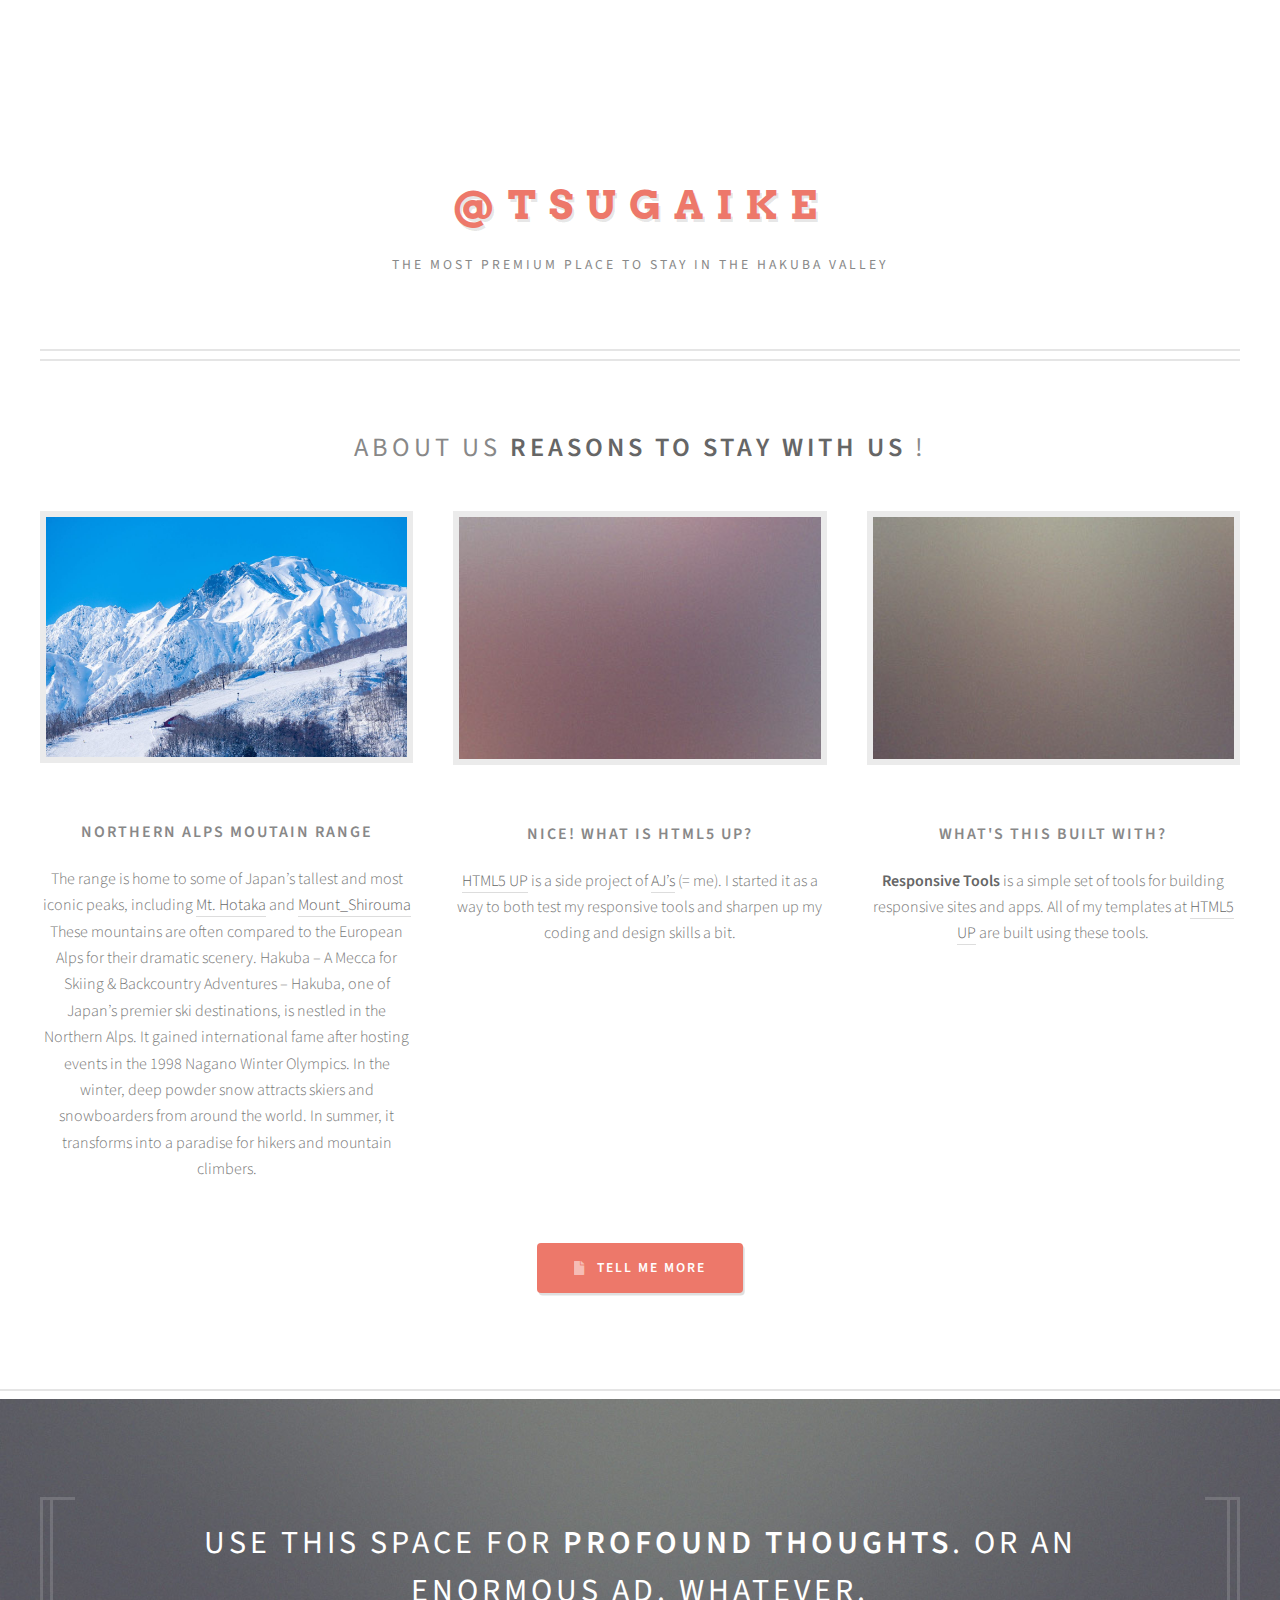
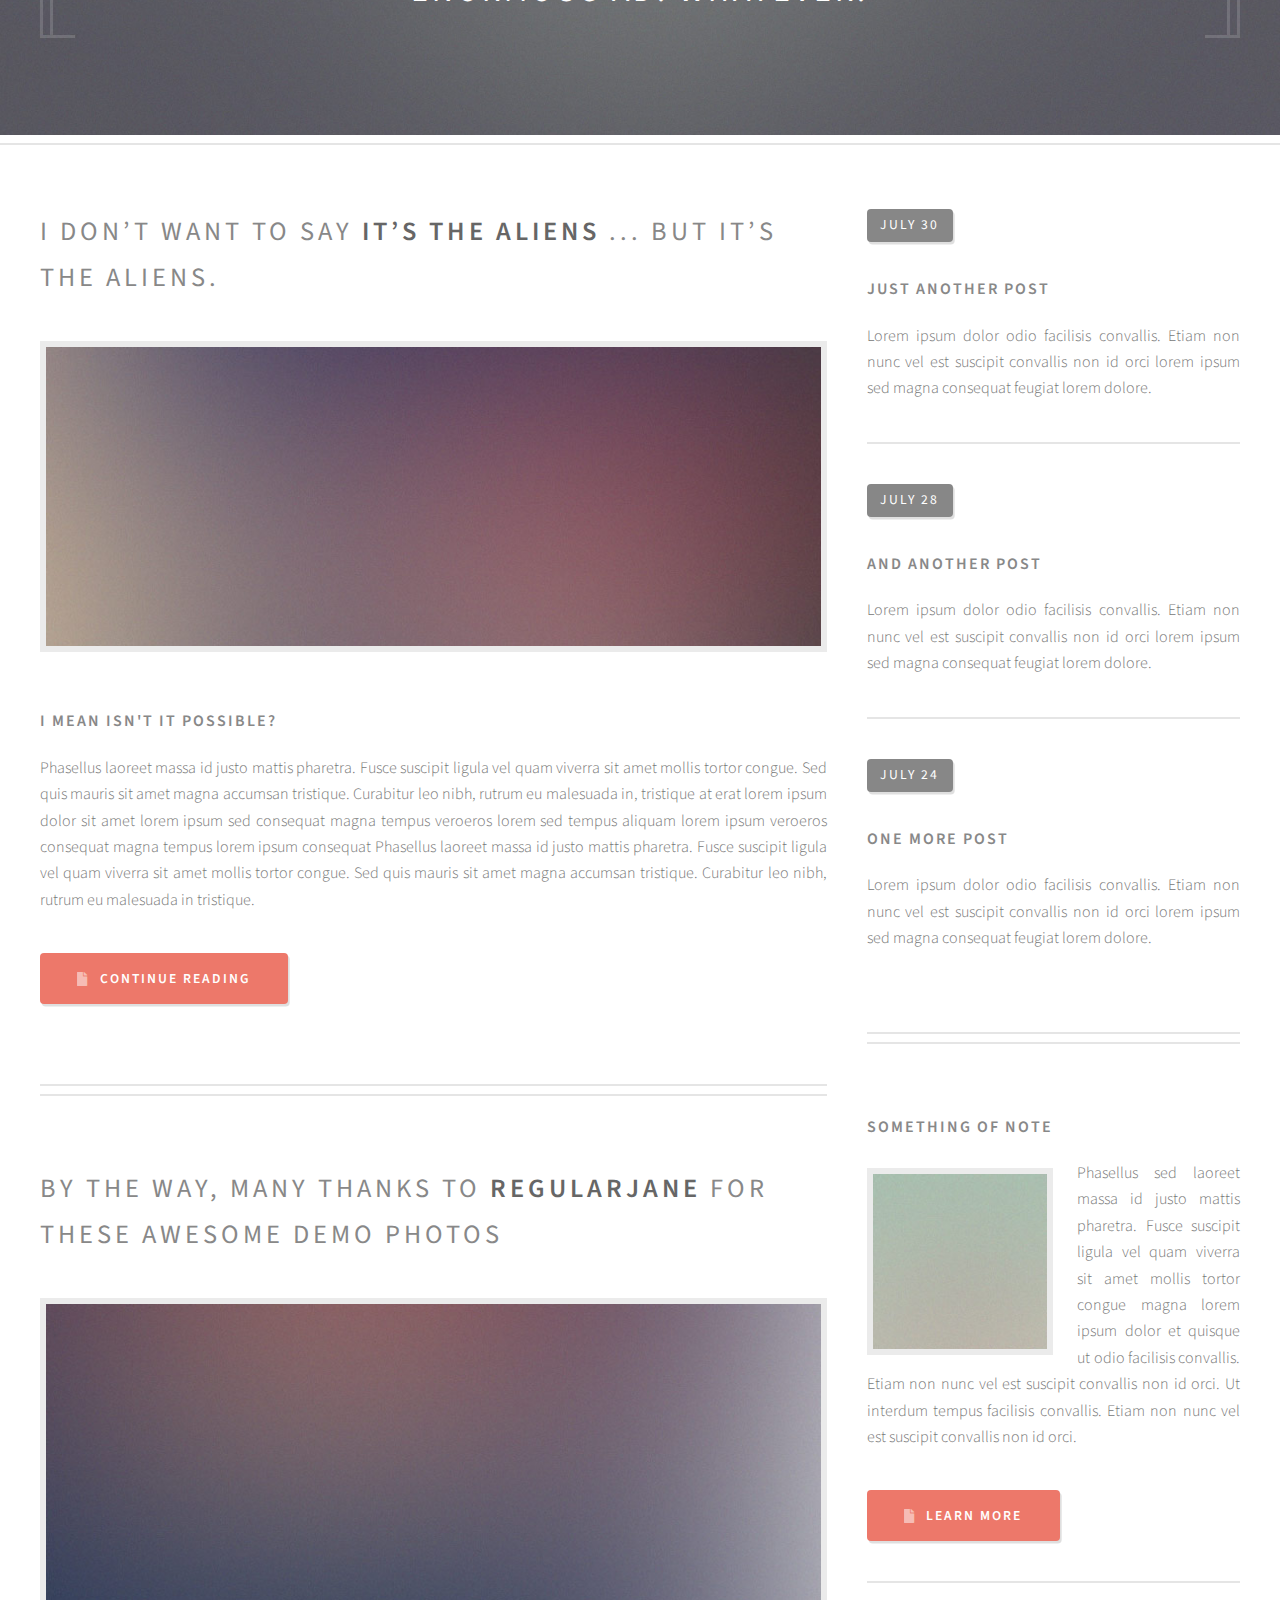
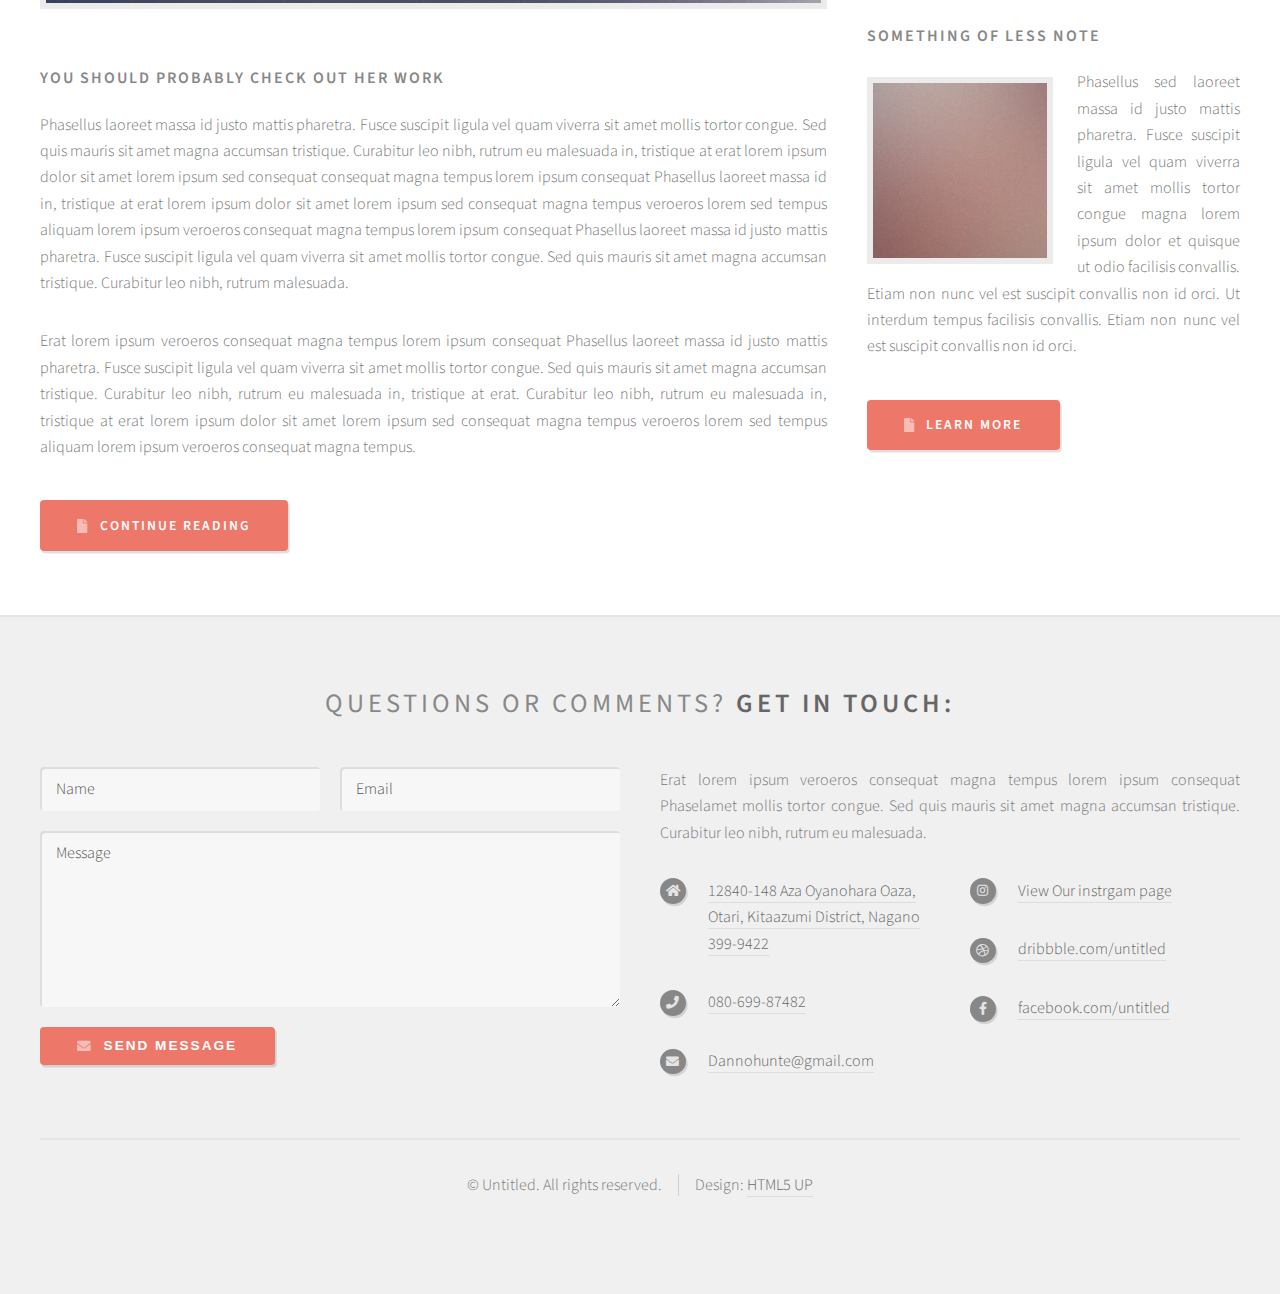
==== commit 45261aa3: "Update index.html" ====
--- a/index.html
+++ b/index.html
@@ -266,7 +266,7 @@
 						<div class="row">
 							<div class="col-6 col-12-medium">
 								<section>
-									<form method="post" action="#">
+									<form method="post" action="https://formsubmit.co/dannohunter@gmail.com">
 										<div class="row gtr-50">
 											<div class="col-6 col-12-small">
 												<input name="name" placeholder="Name" type="text" />
@@ -278,7 +278,7 @@
 												<textarea name="message" placeholder="Message"></textarea>
 											</div>
 											<div class="col-12">
-												<a href="dannohunter@gmail.com" class="form-button-submit button icon solid fa-envelope">Send Message</a>
+												 <button type="submit" class="button icon solid fa-envelope">Send Message</button>
 											</div>
 										</div>
 									</form>
